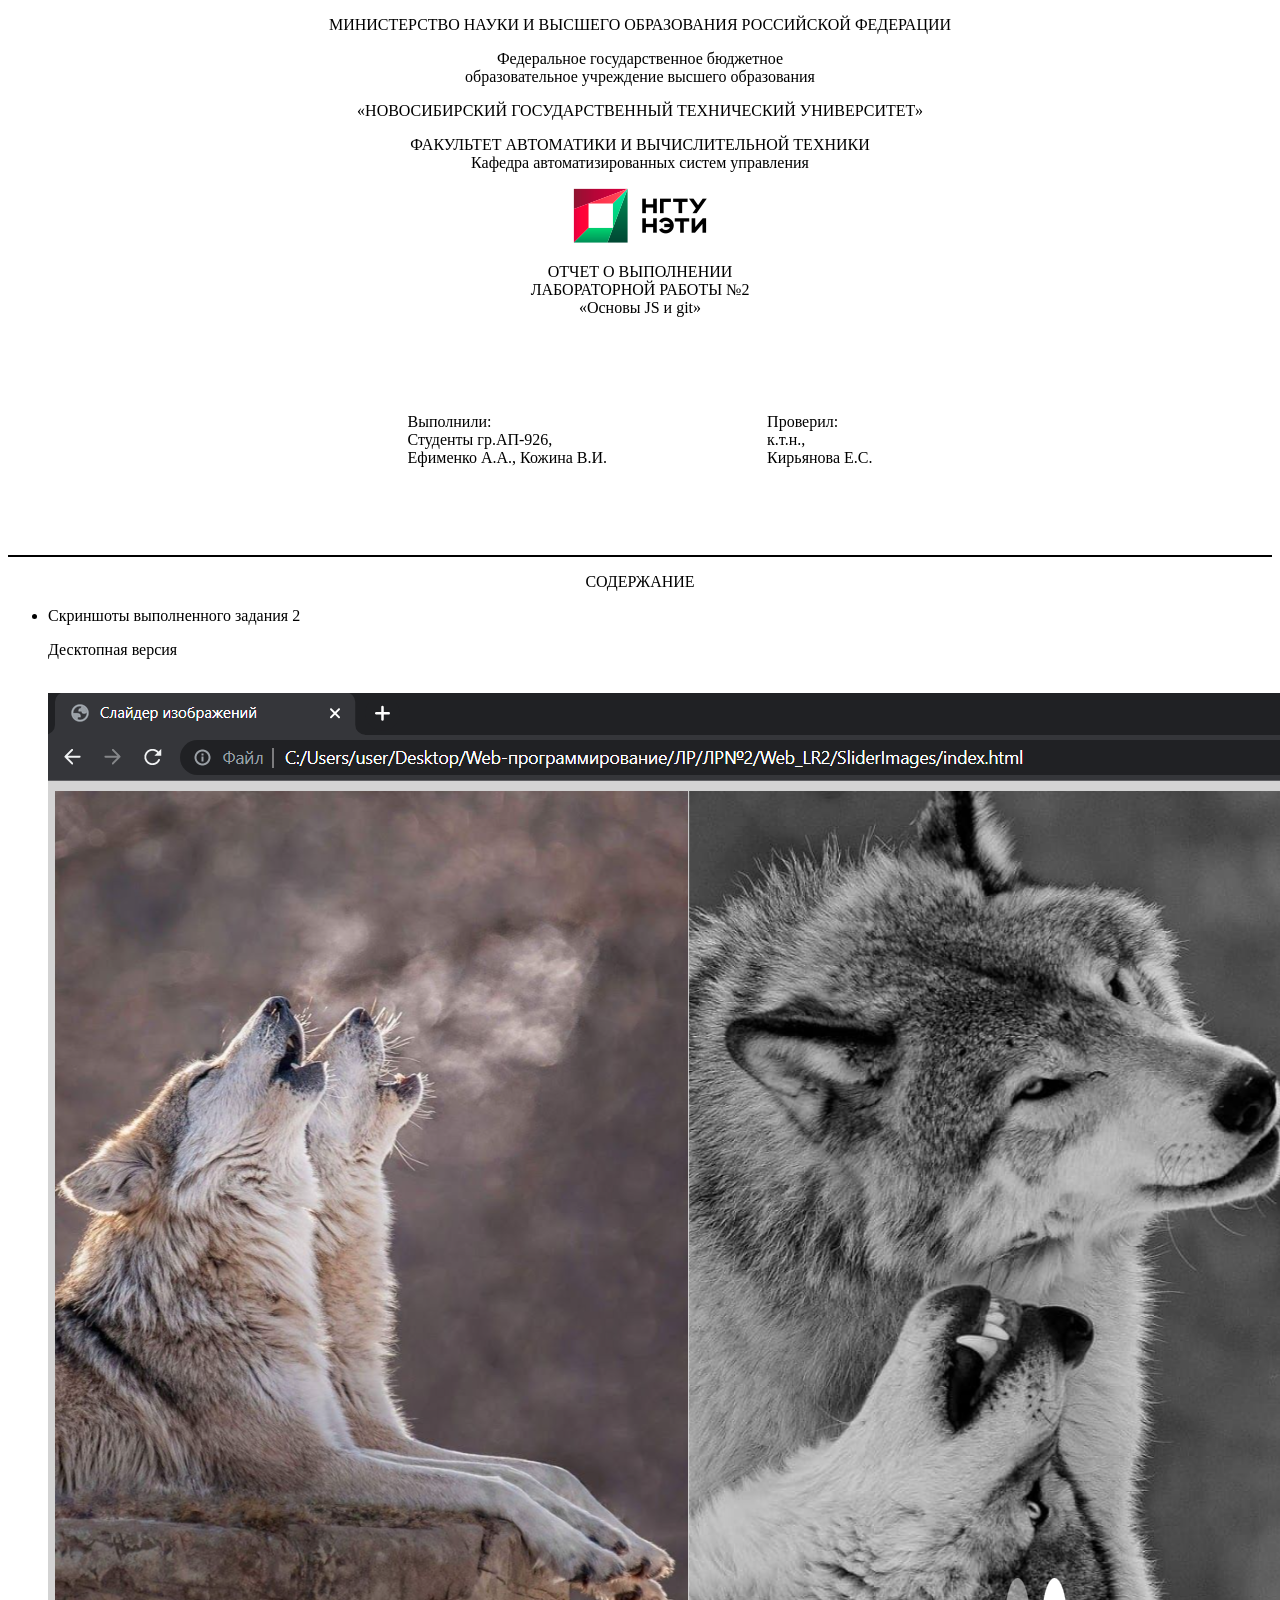
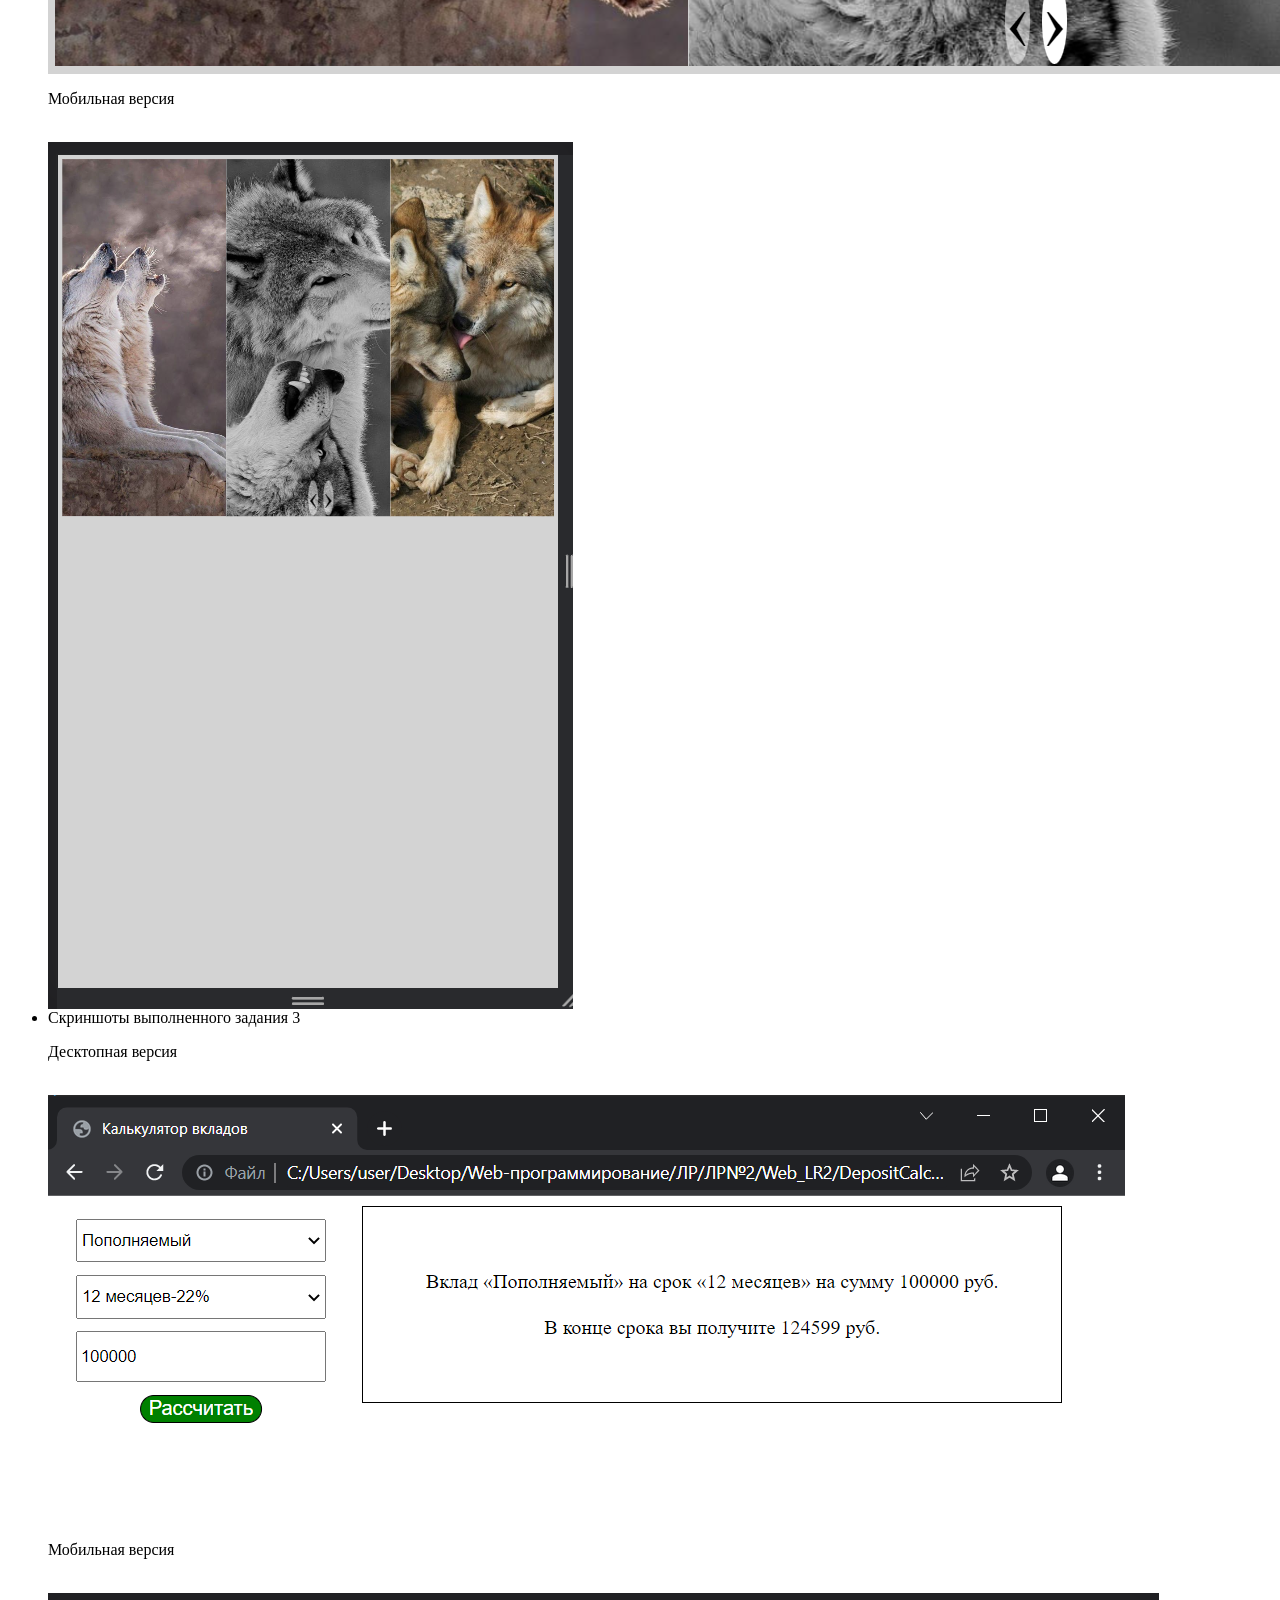
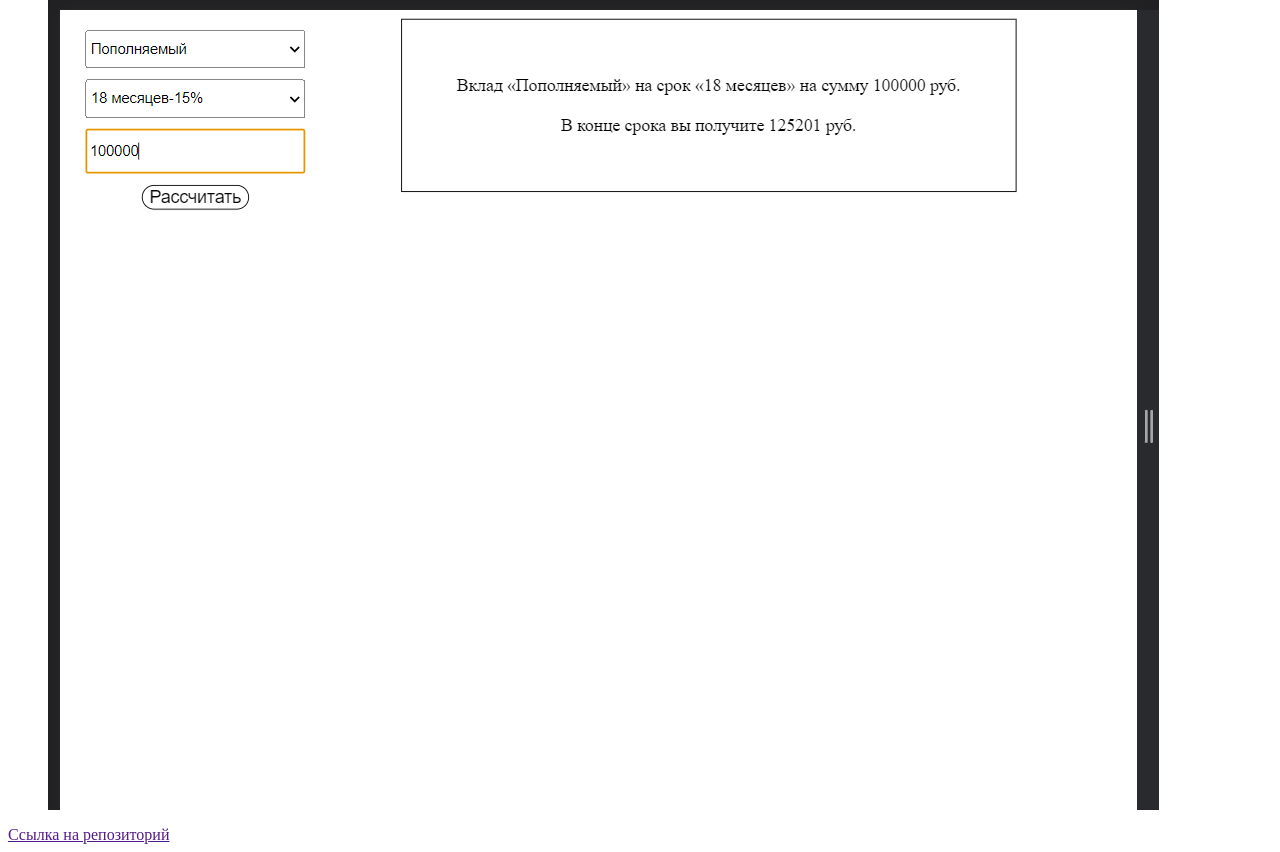
==== report_LR2.html @ cb962cb8 "last commit" ====
<!DOCTYPE HTML>
<html>
 	<head>
 		<title>Лабораторная работа №2</title>
 	</head>
 <body>
	<center>
		<p>МИНИСТЕРСТВО НАУКИ И ВЫСШЕГО ОБРАЗОВАНИЯ РОССИЙСКОЙ ФЕДЕРАЦИИ</p>
		<p line-height="1">Федеральное государственное бюджетное <br> 
				   образовательное учреждение высшего образования</p>
		<p line-height="1">«НОВОСИБИРСКИЙ ГОСУДАРСТВЕННЫЙ ТЕХНИЧЕСКИЙ УНИВЕРСИТЕТ»</p>
		<p>ФАКУЛЬТЕТ АВТОМАТИКИ И ВЫЧИСЛИТЕЛЬНОЙ ТЕХНИКИ<br>
		Кафедра автоматизированных систем управления</p>

		<img src="img/logo_nstu.png">

		<p line-height="1.5">ОТЧЕТ О ВЫПОЛНЕНИИ<br>
		ЛАБОРАТОРНОЙ РАБОТЫ №2<br>
		«Основы JS и git»</p>

		<table cellspacing="0" cellpadding="80">
  	 	 <tr> 
    	     	   <td valign="left">Выполнили:<br>
				     Студенты гр.АП-926,<br>
				     Ефименко А.А., Кожина В.И.</td>
		   <td valign="left">Проверил:<br>
				     к.т.н.,<br>
				     Кирьянова Е.С.</td>
   	 	 </tr>
  		</table>

		<hr color="black">

		<p>СОДЕРЖАНИЕ</p>
	</center>

	<ul>
		<li>Скриншоты выполненного задания 2</li>
			<p>Десктопная версия</p><br>
	    		<img align="center" src="img/task2_des.png">
			<p>Мобильная версия</p><br>
				<img align="center" src="img/task2_mob.png">
		<li>Скриншоты выполненного задания 3</li>
			<p>Десктопная версия</p><br>
	    		<img align="center" src="img/task3_des.png">
			<p>Мобильная версия</p><br>
				<img align="center" src="img/task3_mob.png">
	  </ul>

	<a href="">Ссылка на репозиторий</a><br>
 </body>
</html>
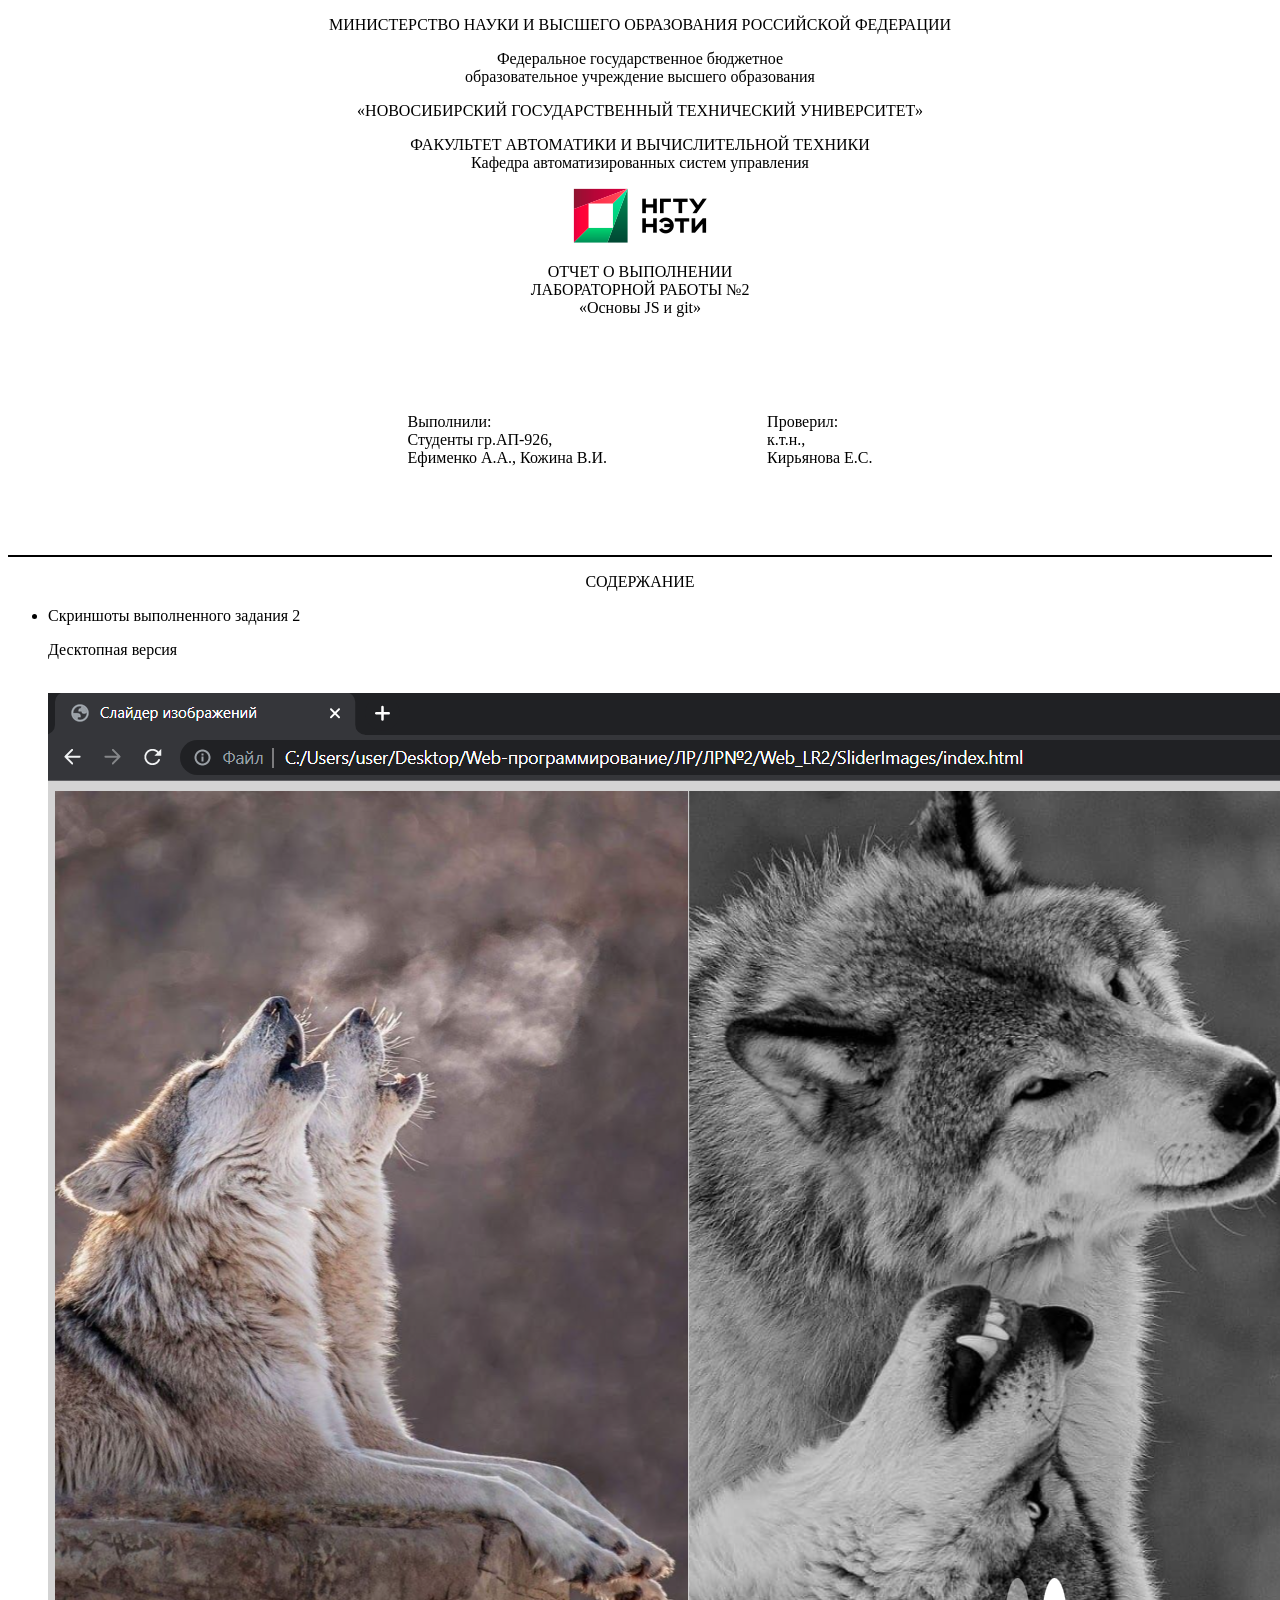
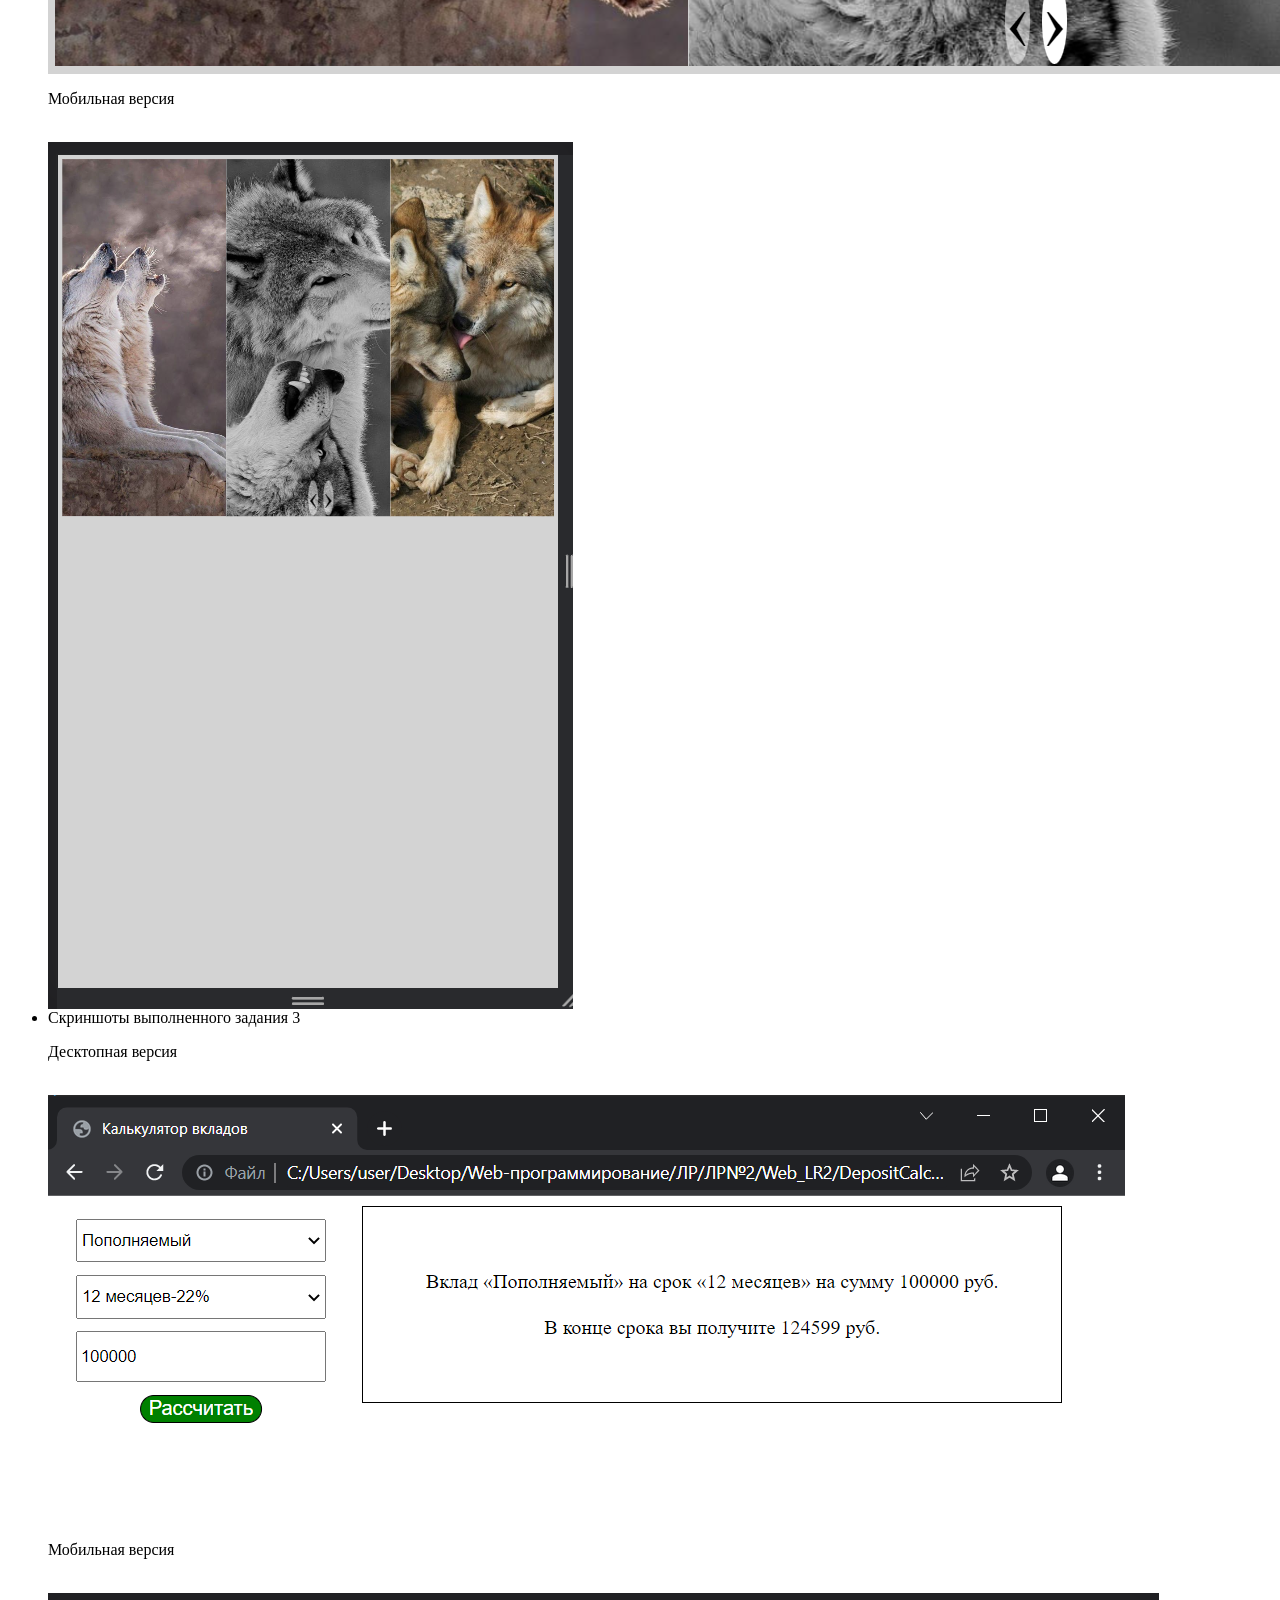
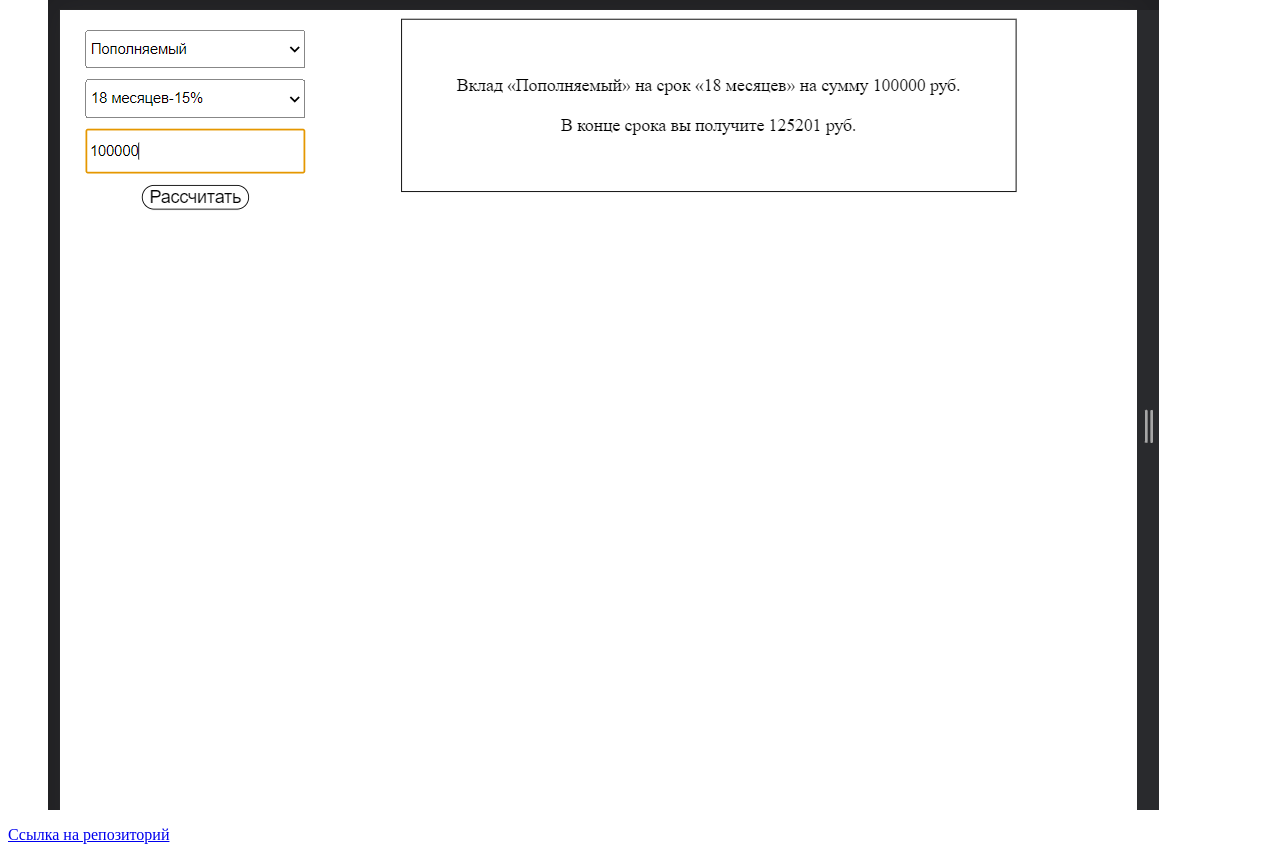
==== commit 87415ad5: "last commit" ====
--- a/report_LR2.html
+++ b/report_LR2.html
@@ -47,6 +47,6 @@
 				<img align="center" src="img/task3_mob.png">
 	  </ul>
 
-	<a href="">Ссылка на репозиторий</a><br>
+	<a href="https://github.com/Alla1155/Web_LR2.git">Ссылка на репозиторий</a><br>
  </body>
 </html>
